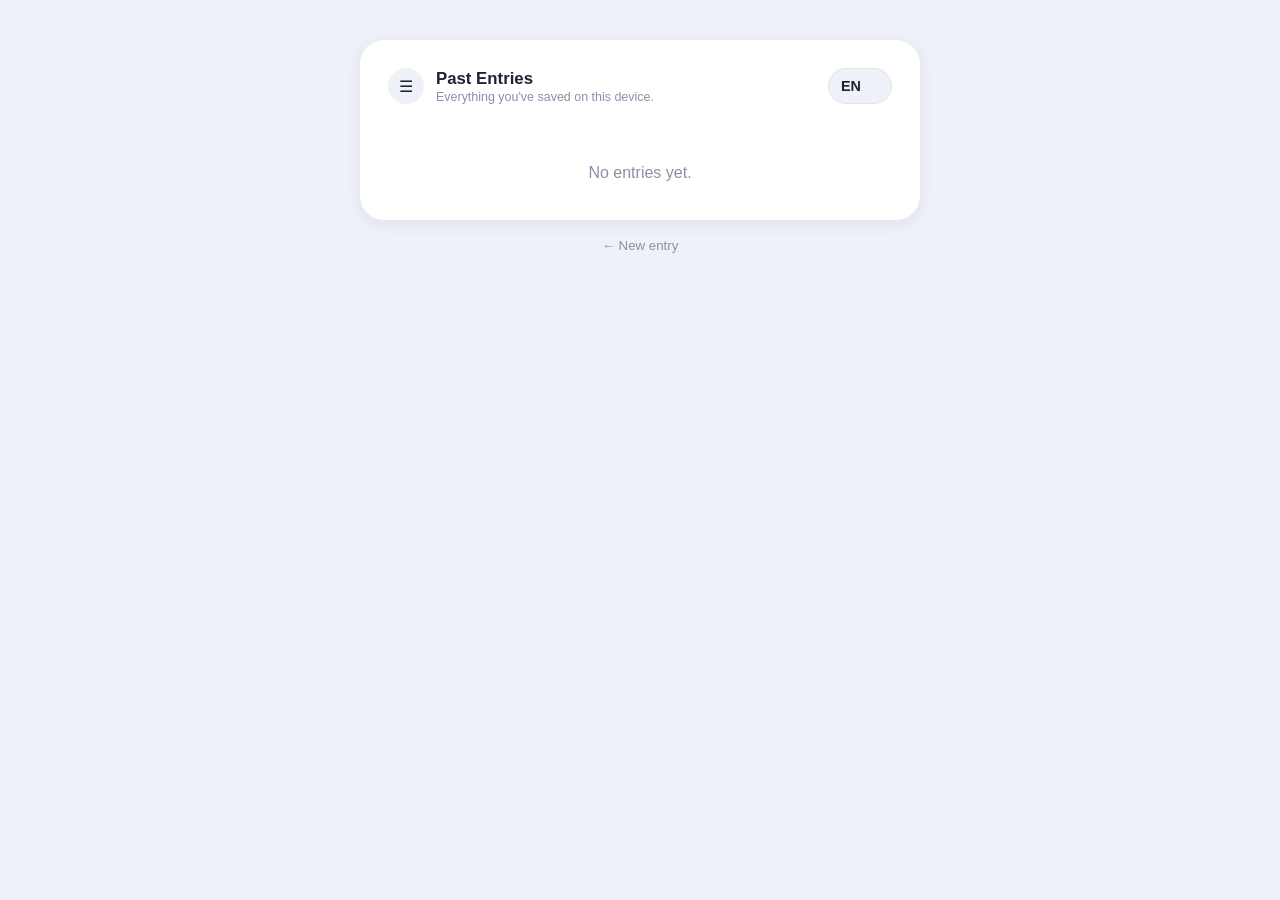
==== history.html @ b077985c "Add files via upload" ====
<!DOCTYPE html>
<html lang="en">
<head>
<meta charset="UTF-8">
<title>CBT Companion - History</title>
<meta name="viewport" content="width=device-width, initial-scale=1">
<link rel="stylesheet" href="style.css">
</head>
<body>
<div class="wrap">
<div class="wrap-card">

  <header class="app-header">
    <div class="header-badge">&#9776;</div>
    <div class="header-copy">
      <h1 data-i18n="historyTitle">Past Entries</h1>
      <p data-i18n="historySubtitle">Everything you've saved on this device.</p>
    </div>
    <div class="header-lang">
      <select id="language-select" class="language-select" aria-label="Language">
        <option value="en">EN</option>
        <option value="he">HE</option>
      </select>
    </div>
  </header>

  <div id="entries"></div>

</div>
  <div class="footer-link">
    <a href="index.html" data-i18n="newEntryLink">&larr; New entry</a>
  </div>
</div>
<script src="history.js"></script>
</body>
</html>
---- style.css ----
:root {
  --bg: #eef1f7;
  --card: #ffffff;
  --green: #3ecf8e;
  --green-dark: #2ea876;
  --teal: #2bb3a3;
  --text-dark: #1c2333;
  --text-muted: #8b91a5;
  --border: #e2e5ee;
  --timeline: #d7dae6;
  --chip-gray: #8b91a5;
  --chip-blue: #3fc1d6;
  --chip-pink: #ef6fa0;
  --danger: #ef5b6b;
  --shadow: 0 4px 18px rgba(28, 35, 51, 0.07);
}

* { box-sizing: border-box; }
html, body { min-height: 100%; }

body {
  margin: 0;
  font-family: -apple-system, "Segoe UI", Roboto, Arial, sans-serif;
  color: var(--text-dark);
  min-height: 100vh;
  display: flex;
  justify-content: center;
  padding: 40px 15px;
  background: var(--bg);
}

.wrap { max-width: 560px; width: 100%; }

.wrap-card {
  background: var(--card);
  border-radius: 24px;
  overflow: hidden;
  padding: 28px 28px 22px;
  box-shadow: var(--shadow);
}

@media (max-width: 600px) {
  .wrap-card { padding: 22px 16px 16px; border-radius: 18px; }
}

header.app-header {
  display: flex;
  align-items: center;
  gap: 12px;
  margin-bottom: 20px;
}

.header-copy { flex: 1; min-width: 0; }
.header-lang { margin-left: auto; }
.language-select {
  min-width: 64px;
  height: 36px;
  border-radius: 999px;
  border: 1px solid var(--border);
  background: var(--bg);
  color: var(--text-dark);
  font-weight: 700;
  padding: 0 12px;
}

.header-badge {
  width: 36px;
  height: 36px;
  min-width: 36px;
  border-radius: 50%;
  background: var(--bg);
  display: flex;
  align-items: center;
  justify-content: center;
  font-size: 1rem;
}

header.app-header h1 { font-size: 1.05rem; margin: 0; font-weight: 700; }
header.app-header p { margin: 1px 0 0; color: var(--text-muted); font-size: 0.78rem; }

.progress-track {
  height: 6px;
  border-radius: 3px;
  background: var(--border);
  margin-bottom: 6px;
  overflow: hidden;
}

.progress-fill {
  height: 100%;
  border-radius: 3px;
  background: var(--green);
  transition: width 0.25s ease;
}

.progress-label {
  font-size: 0.74rem;
  color: var(--text-muted);
  margin-bottom: 20px;
  text-align: right;
}

.step-title { display: block; font-size: 1.3rem; font-weight: 800; margin: 0 0 4px; }
.step-subtitle { margin: 0 0 22px; color: var(--text-muted); font-size: 0.88rem; }

.field { margin-bottom: 20px; }
.field label { display: block; font-weight: 700; font-size: 0.85rem; margin-bottom: 8px; }
.field .hint { display: block; font-weight: 400; color: var(--text-muted); font-size: 0.78rem; margin: -4px 0 8px; }

.wrap-input {
  width: 100%;
  background: var(--bg);
  border-radius: 14px;
  border: 1px solid transparent;
  transition: border-color 0.2s;
}
.wrap-input:focus-within { border-color: var(--green); }

input[type="text"], input[type="date"], select, textarea {
  display: block; width: 100%; border: none; outline: none; background: transparent;
  font-family: inherit; font-weight: 600; font-size: 0.9rem; color: var(--text-dark); resize: vertical;
}
input[type="text"], input[type="date"] { height: 46px; padding: 0 16px; }
select { height: 46px; padding: 0 16px; appearance: none; }
textarea { min-height: 90px; padding: 13px 16px; }
input::placeholder, textarea::placeholder { color: var(--text-muted); font-weight: 400; }

/* Belief level bar */
.level-row { display: flex; justify-content: space-between; align-items: baseline; margin-bottom: 8px; }
.level-row .level-label { font-weight: 700; font-size: 0.85rem; }
.level-row .level-value { font-size: 0.8rem; color: var(--text-muted); }
.level-value b { color: var(--green-dark); }

.level-slider { position: relative; height: 10px; }
.level-slider .track { position: absolute; inset: 0; background: var(--border); border-radius: 5px; }
.level-slider .fill { position: absolute; top: 0; bottom: 0; left: 0; background: var(--green); border-radius: 5px; pointer-events: none; }
.level-slider input[type="range"] {
  position: absolute; inset: 0; width: 100%; margin: 0; appearance: none; background: transparent; cursor: pointer;
}
.level-slider input[type="range"]::-webkit-slider-thumb {
  appearance: none; width: 18px; height: 18px; border-radius: 50%; background: #fff;
  border: 3px solid var(--green); margin-top: -4px; box-shadow: 0 1px 4px rgba(0,0,0,0.2);
}
.level-slider input[type="range"]::-moz-range-thumb {
  width: 18px; height: 18px; border-radius: 50%; background: #fff; border: 3px solid var(--green);
  box-shadow: 0 1px 4px rgba(0,0,0,0.2);
}
.level-slider input[type="range"]::-moz-range-track { background: transparent; }

/* Emotion picker */
.emotion-picker {
  max-height: 320px;
  overflow-y: auto;
  padding: 4px 10px 4px 2px;
}

.emotion-grid { display: grid; grid-template-columns: repeat(2, 1fr); gap: 6px; padding-top: 4px; }

@media (min-width: 480px) {
  .emotion-grid { grid-template-columns: repeat(3, 1fr); }
}

.emotion-grid button {
  padding: 7px 6px;
  border: 1.5px solid var(--c, var(--border));
  border-radius: 999px;
  background: #fff;
  color: var(--c, var(--text-dark));
  font-size: 0.74rem;
  font-weight: 600;
  cursor: pointer;
  transition: background 0.15s, color 0.15s;
}

.emotion-grid button.selected {
  background: var(--c);
  color: #fff;
  font-weight: 700;
}

.intensity-list { margin-top: 16px; display: flex; flex-wrap: wrap; gap: 8px; }

.intensity-chip {
  display: flex;
  align-items: center;
  gap: 10px;
  color: #fff;
  border-radius: 999px;
  padding: 6px 8px 6px 16px;
  font-size: 0.78rem;
  font-weight: 700;
}

.intensity-chip input[type="range"] { width: 70px; accent-color: #fff; }
.intensity-chip .pct { min-width: 32px; text-align: right; }

/* Choice chips (distortions picker + feeling picker) */
.chip-grid { display: flex; flex-wrap: wrap; gap: 8px; }

.chip {
  border: 1.5px solid var(--chip-gray);
  color: var(--chip-gray);
  background: #fff;
  border-radius: 999px;
  padding: 8px 16px;
  font-size: 0.82rem;
  font-weight: 700;
  cursor: pointer;
  transition: background 0.15s, color 0.15s;
}
.chip:nth-child(3n+2) { border-color: var(--chip-blue); color: var(--chip-blue); }
.chip:nth-child(3n+3) { border-color: var(--chip-pink); color: var(--chip-pink); }

.chip.selected { color: #fff; background: var(--chip-gray); }
.chip:nth-child(3n+2).selected { background: var(--chip-blue); }
.chip:nth-child(3n+3).selected { background: var(--chip-pink); }

.chip .d-desc {
  display: block;
  font-weight: 400;
  font-size: 0.72rem;
  margin-top: 3px;
  color: inherit;
  opacity: 0.8;
  white-space: normal;
}

/* Buttons */
.nav-buttons { display: flex; justify-content: center; gap: 10px; padding-top: 24px; }

button.btn {
  display: flex; justify-content: center; align-items: center; flex: 1;
  height: 48px; padding: 0 18px; border: none; border-radius: 999px;
  font-weight: 700; font-size: 0.9rem; color: #fff; cursor: pointer;
  background: linear-gradient(90deg, var(--green), var(--teal));
  transition: opacity 0.2s;
}
button.btn:hover { opacity: 0.9; }

button.btn.secondary {
  background: var(--bg); color: var(--text-dark); flex: 0 0 90px;
}
button.btn.secondary:hover { background: var(--border); opacity: 1; }

.footer-link { text-align: center; margin-top: 16px; }
.footer-link a { color: var(--text-muted); font-size: 0.83rem; text-decoration: none; }
.footer-link a:hover { color: var(--text-dark); }

/* Review timeline (matches CBT Companion "Exercise Review" screen) */
.review-eyebrow { font-size: 0.78rem; color: var(--text-muted); font-weight: 700; text-transform: uppercase; letter-spacing: 0.03em; margin-bottom: 14px; }

.timeline { position: relative; padding-left: 30px; }

.timeline::before {
  content: "";
  position: absolute;
  left: 11px;
  top: 12px;
  bottom: 12px;
  border-left: 2px dashed var(--timeline);
}

.timeline-item { position: relative; margin-bottom: 16px; }

.timeline-node {
  position: absolute;
  left: -30px;
  top: 14px;
  width: 24px;
  height: 24px;
  border-radius: 50%;
  background: var(--bg);
  border: 1px solid var(--border);
}

.review-card {
  background: var(--card);
  border: 1px solid var(--border);
  border-radius: 16px;
  padding: 16px 18px;
}

.review-card .r-title { font-weight: 700; font-size: 0.88rem; margin-bottom: 10px; }
.review-card .r-title .r-sub { font-weight: 400; color: var(--teal); font-size: 0.78rem; }
.review-card .r-text { font-size: 0.88rem; color: var(--text-dark); white-space: pre-wrap; margin-bottom: 10px; }
.review-card .r-empty { font-size: 0.82rem; color: var(--text-muted); font-style: italic; }

.review-chip {
  display: inline-block;
  border: 1.5px solid var(--chip-gray);
  color: var(--chip-gray);
  border-radius: 999px;
  padding: 4px 12px;
  font-size: 0.76rem;
  font-weight: 700;
  margin: 0 6px 6px 0;
}
.review-chip:nth-child(3n+2) { border-color: var(--chip-blue); color: var(--chip-blue); }
.review-chip:nth-child(3n+3) { border-color: var(--chip-pink); color: var(--chip-pink); }

.confirmation { text-align: center; padding: 8px 0 4px; }
.confirmation h2 { margin: 0 0 4px; font-size: 1.15rem; }
.confirmation p { color: var(--text-muted); font-size: 0.85rem; margin: 0 0 20px; }

/* Needs flow */
.needs-step { display: block; }
.needs-card {
  background: #f8fafd;
  border: 1px solid var(--border);
  border-radius: 18px;
  padding: 18px 16px;
  margin-bottom: 18px;
}
.needs-card-header {
  font-size: 1rem;
  font-weight: 800;
  margin-bottom: 16px;
  color: var(--text-dark);
}
.needs-select-wrap {
  overflow: hidden;
}
.needs-select-wrap select {
  min-height: 160px;
  background: var(--bg);
  border: 1px solid transparent;
  border-radius: 14px;
  padding: 12px 16px;
  width: 100%;
}
.summary-card {
  background: #fff;
}
.summary-row {
  margin-top: 10px;
  font-size: 0.86rem;
  line-height: 1.5;
  color: var(--text-dark);
  white-space: pre-wrap;
}
.summary-row strong {
  color: var(--text-dark);
}

/* history page */
.entry-card {
  background: var(--card);
  border-radius: 20px;
  padding: 20px 20px 14px;
  margin-bottom: 16px;
  box-shadow: var(--shadow);
}

.entry-card .entry-header { display: flex; justify-content: space-between; align-items: baseline; margin-bottom: 6px; }
.entry-card h3 { margin: 0; font-size: 1rem; }
.entry-card .meta { color: var(--text-muted); font-size: 0.8rem; margin-bottom: 14px; }

.empty-state { text-align: center; color: var(--text-muted); margin-top: 60px; }

.delete-btn {
  border: none; background: none; color: var(--danger); font-size: 0.78rem; cursor: pointer;
}
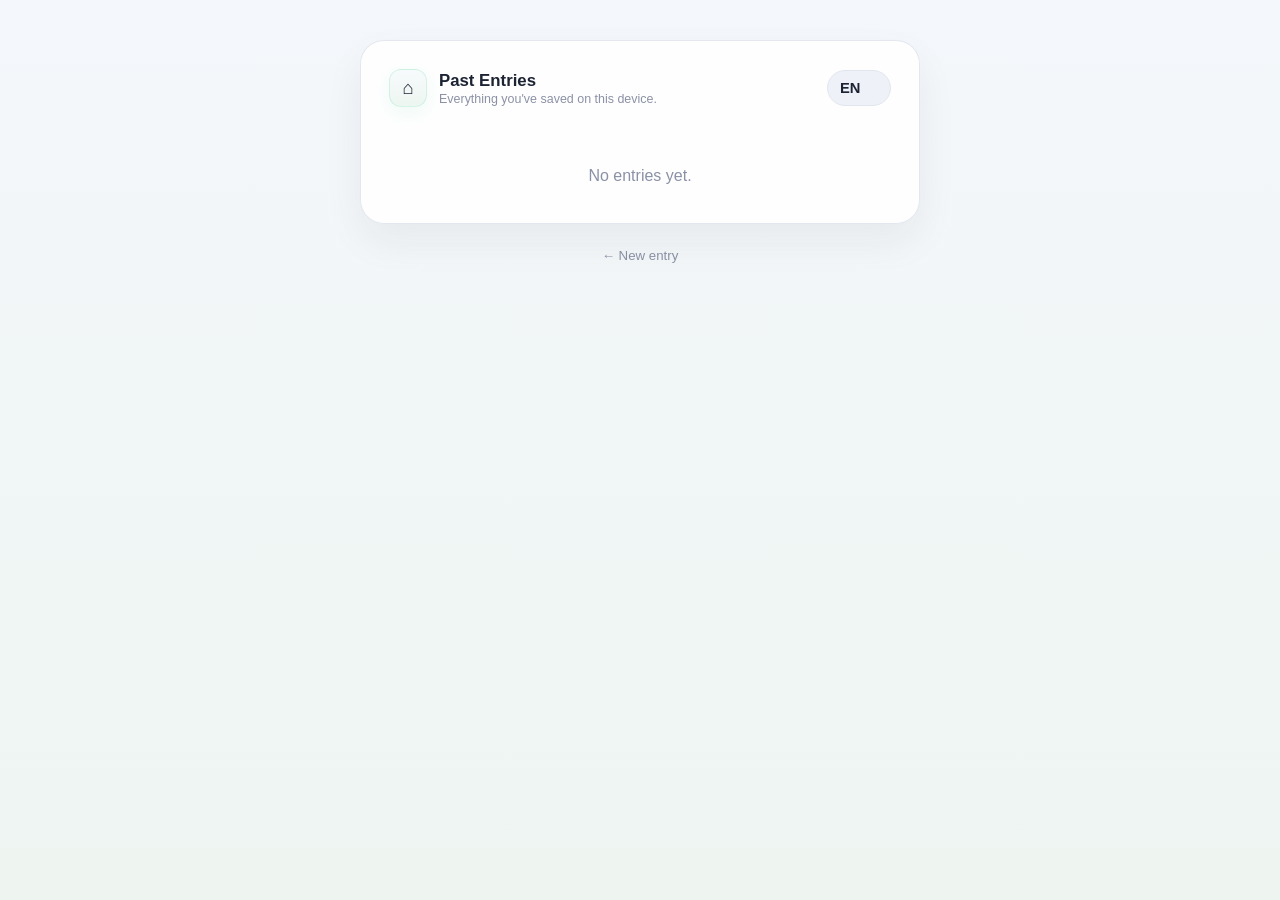
==== commit 94a86205: "Add files via upload" ====
--- a/history.html
+++ b/history.html
@@ -11,7 +11,7 @@
 <div class="wrap-card">
 
   <header class="app-header">
-    <div class="header-badge">&#9776;</div>
+    <a href="index.html" class="header-badge" aria-label="Home">&#8962;</a>
     <div class="header-copy">
       <h1 data-i18n="historyTitle">Past Entries</h1>
       <p data-i18n="historySubtitle">Everything you've saved on this device.</p>
--- a/style.css
+++ b/style.css
@@ -26,17 +26,34 @@
   display: flex;
   justify-content: center;
   padding: 40px 15px;
-  background: var(--bg);
-}
+  background: linear-gradient(180deg, #f4f7fb 0%, #eef5f1 100%);
+}
+body.rtl {
+  direction: rtl;
+  text-align: right;
+}
+body.rtl .header-copy,
+body.rtl .field label,
+body.rtl .field .hint,
+body.rtl .summary-row,
+body.rtl .step-title,
+body.rtl .step-subtitle {
+  text-align: right;
+}
+body.rtl .nav-buttons { direction: rtl; }
+body.rtl .header-lang { margin-left: 0; margin-right: auto; }
+body.rtl .header-badge { margin-left: 0; margin-right: 0; }
 
 .wrap { max-width: 560px; width: 100%; }
 
 .wrap-card {
-  background: var(--card);
+  background: rgba(255,255,255,0.88);
+  border: 1px solid rgba(226, 229, 238, 0.9);
   border-radius: 24px;
   overflow: hidden;
   padding: 28px 28px 22px;
-  box-shadow: var(--shadow);
+  box-shadow: 0 18px 40px rgba(28, 35, 51, 0.06);
+  backdrop-filter: blur(2px);
 }
 
 @media (max-width: 600px) {
@@ -64,15 +81,24 @@
 }
 
 .header-badge {
-  width: 36px;
-  height: 36px;
-  min-width: 36px;
-  border-radius: 50%;
-  background: var(--bg);
+  width: 38px;
+  height: 38px;
+  min-width: 38px;
+  border-radius: 12px;
+  background: linear-gradient(180deg, #f7fafc 0%, #edf6f1 100%);
+  border: 1px solid rgba(62, 207, 142, 0.18);
   display: flex;
   align-items: center;
   justify-content: center;
-  font-size: 1rem;
+  font-size: 1.15rem;
+  color: var(--text-dark);
+  text-decoration: none;
+  box-shadow: 0 6px 16px rgba(62, 207, 142, 0.08);
+  transition: transform 0.15s ease, box-shadow 0.15s ease;
+}
+.header-badge:hover {
+  transform: translateY(-1px);
+  box-shadow: 0 8px 18px rgba(62, 207, 142, 0.12);
 }
 
 header.app-header h1 { font-size: 1.05rem; margin: 0; font-weight: 700; }
@@ -109,20 +135,21 @@
 
 .wrap-input {
   width: 100%;
-  background: var(--bg);
+  background: rgba(255,255,255,0.95);
   border-radius: 14px;
-  border: 1px solid transparent;
-  transition: border-color 0.2s;
-}
-.wrap-input:focus-within { border-color: var(--green); }
+  border: 1px solid rgba(226, 229, 238, 0.9);
+  transition: border-color 0.2s, box-shadow 0.2s ease;
+  box-shadow: inset 0 1px 2px rgba(28,35,51,0.02);
+}
+.wrap-input:focus-within { border-color: rgba(62, 207, 142, 0.7); box-shadow: 0 0 0 4px rgba(62, 207, 142, 0.08); }
 
 input[type="text"], input[type="date"], select, textarea {
   display: block; width: 100%; border: none; outline: none; background: transparent;
-  font-family: inherit; font-weight: 600; font-size: 0.9rem; color: var(--text-dark); resize: vertical;
+  font-family: inherit; font-weight: 600; font-size: 0.92rem; color: var(--text-dark); resize: vertical;
 }
 input[type="text"], input[type="date"] { height: 46px; padding: 0 16px; }
 select { height: 46px; padding: 0 16px; appearance: none; }
-textarea { min-height: 90px; padding: 13px 16px; }
+textarea { min-height: 92px; padding: 13px 16px; }
 input::placeholder, textarea::placeholder { color: var(--text-muted); font-weight: 400; }
 
 /* Belief level bar */
@@ -151,16 +178,18 @@
 .emotion-picker {
   max-height: 320px;
   overflow-y: auto;
-  padding: 4px 10px 4px 2px;
-}
-
-.emotion-grid { display: grid; grid-template-columns: repeat(2, 1fr); gap: 6px; padding-top: 4px; }
+  padding: 8px 8px 4px 2px;
+}
+
+.emotion-grid { display: grid; grid-template-columns: repeat(2, 1fr); gap: 8px; padding-top: 4px; }
 
 @media (min-width: 480px) {
   .emotion-grid { grid-template-columns: repeat(3, 1fr); }
 }
 
 .emotion-grid button {
+  position: relative;
+  z-index: 1;
   padding: 7px 6px;
   border: 1.5px solid var(--c, var(--border));
   border-radius: 999px;
@@ -169,7 +198,15 @@
   font-size: 0.74rem;
   font-weight: 600;
   cursor: pointer;
-  transition: background 0.15s, color 0.15s;
+  user-select: none;
+  -webkit-tap-highlight-color: transparent;
+  touch-action: manipulation;
+  pointer-events: auto;
+  transition: background 0.15s, color 0.15s, transform 0.15s ease;
+}
+
+.emotion-grid button:active {
+  transform: scale(0.98);
 }
 
 .emotion-grid button.selected {
@@ -198,22 +235,24 @@
 .chip-grid { display: flex; flex-wrap: wrap; gap: 8px; }
 
 .chip {
-  border: 1.5px solid var(--chip-gray);
+  border: 1.5px solid rgba(139, 145, 165, 0.35);
   color: var(--chip-gray);
-  background: #fff;
-  border-radius: 999px;
-  padding: 8px 16px;
+  background: rgba(255, 255, 255, 0.9);
+  border-radius: 999px;
+  padding: 8px 14px;
   font-size: 0.82rem;
   font-weight: 700;
   cursor: pointer;
-  transition: background 0.15s, color 0.15s;
-}
-.chip:nth-child(3n+2) { border-color: var(--chip-blue); color: var(--chip-blue); }
-.chip:nth-child(3n+3) { border-color: var(--chip-pink); color: var(--chip-pink); }
-
-.chip.selected { color: #fff; background: var(--chip-gray); }
-.chip:nth-child(3n+2).selected { background: var(--chip-blue); }
-.chip:nth-child(3n+3).selected { background: var(--chip-pink); }
+  transition: transform 0.15s ease, box-shadow 0.15s ease, background 0.15s ease, color 0.15s ease;
+  box-shadow: 0 1px 3px rgba(28, 35, 51, 0.04);
+}
+.chip:hover { transform: translateY(-1px); }
+.chip:nth-child(3n+2) { border-color: rgba(63, 193, 214, 0.35); color: var(--chip-blue); }
+.chip:nth-child(3n+3) { border-color: rgba(239, 111, 160, 0.35); color: var(--chip-pink); }
+
+.chip.selected { color: #fff; background: var(--chip-gray); box-shadow: 0 5px 14px rgba(139, 145, 165, 0.18); }
+.chip:nth-child(3n+2).selected { background: var(--chip-blue); box-shadow: 0 5px 14px rgba(63, 193, 214, 0.2); }
+.chip:nth-child(3n+3).selected { background: var(--chip-pink); box-shadow: 0 5px 14px rgba(239, 111, 160, 0.2); }
 
 .chip .d-desc {
   display: block;
@@ -232,10 +271,11 @@
   display: flex; justify-content: center; align-items: center; flex: 1;
   height: 48px; padding: 0 18px; border: none; border-radius: 999px;
   font-weight: 700; font-size: 0.9rem; color: #fff; cursor: pointer;
-  background: linear-gradient(90deg, var(--green), var(--teal));
-  transition: opacity 0.2s;
-}
-button.btn:hover { opacity: 0.9; }
+  background: linear-gradient(90deg, #62d6a1 0%, #4ec2b5 100%);
+  transition: transform 0.15s ease, opacity 0.2s;
+  box-shadow: 0 8px 20px rgba(62, 207, 142, 0.16);
+}
+button.btn:hover { opacity: 0.96; transform: translateY(-1px); }
 
 button.btn.secondary {
   background: var(--bg); color: var(--text-dark); flex: 0 0 90px;
@@ -243,8 +283,22 @@
 button.btn.secondary:hover { background: var(--border); opacity: 1; }
 
 .footer-link { text-align: center; margin-top: 16px; }
-.footer-link a { color: var(--text-muted); font-size: 0.83rem; text-decoration: none; }
-.footer-link a:hover { color: var(--text-dark); }
+.footer-link a {
+  display: inline-flex;
+  align-items: center;
+  justify-content: center;
+  color: var(--text-muted);
+  font-size: 0.83rem;
+  text-decoration: none;
+  padding: 8px 12px;
+  border-radius: 999px;
+  transition: background 0.15s ease, color 0.15s ease, transform 0.15s ease;
+}
+.footer-link a:hover {
+  color: var(--text-dark);
+  background: rgba(62, 207, 142, 0.08);
+  transform: translateY(-1px);
+}
 
 /* Review timeline (matches CBT Companion "Exercise Review" screen) */
 .review-eyebrow { font-size: 0.78rem; color: var(--text-muted); font-weight: 700; text-transform: uppercase; letter-spacing: 0.03em; margin-bottom: 14px; }
@@ -303,40 +357,67 @@
 .confirmation p { color: var(--text-muted); font-size: 0.85rem; margin: 0 0 20px; }
 
 /* Needs flow */
-.needs-step { display: block; }
+.needs-step[hidden] { display: none !important; }
+.needs-step {
+  display: block;
+  padding: 10px 0 0;
+}
 .needs-card {
-  background: #f8fafd;
-  border: 1px solid var(--border);
-  border-radius: 18px;
-  padding: 18px 16px;
-  margin-bottom: 18px;
+  background: linear-gradient(180deg, rgba(255,255,255,0.96), rgba(246,249,252,0.96));
+  border: 1px solid rgba(226, 229, 238, 0.9);
+  border-radius: 20px;
+  padding: 18px 16px 14px;
+  margin-bottom: 16px;
+  box-shadow: 0 8px 22px rgba(28, 35, 51, 0.03);
 }
 .needs-card-header {
   font-size: 1rem;
   font-weight: 800;
-  margin-bottom: 16px;
+  margin-bottom: 14px;
   color: var(--text-dark);
 }
 .needs-select-wrap {
   overflow: hidden;
+  border-radius: 14px;
+  background: rgba(255,255,255,0.95);
+  border: 1px solid rgba(226, 229, 238, 0.9);
+  box-shadow: inset 0 1px 2px rgba(28, 35, 51, 0.02);
 }
 .needs-select-wrap select {
-  min-height: 160px;
-  background: var(--bg);
-  border: 1px solid transparent;
+  min-height: 150px;
+  background: transparent;
+  border: none;
   border-radius: 14px;
-  padding: 12px 16px;
+  padding: 10px 10px;
   width: 100%;
+  color: var(--text-dark);
+  font-weight: 600;
+}
+.needs-select-wrap select option {
+  padding: 8px 10px;
+  border-radius: 8px;
+  margin: 2px 0;
+}
+.needs-select-wrap select option:checked {
+  background: linear-gradient(90deg, rgba(62, 207, 142, 0.14), rgba(43, 179, 163, 0.12));
+  color: var(--text-dark);
 }
 .summary-card {
-  background: #fff;
+  background: linear-gradient(180deg, rgba(255,255,255,0.96), rgba(246,249,252,0.96));
 }
 .summary-row {
   margin-top: 10px;
-  font-size: 0.86rem;
-  line-height: 1.5;
+  font-size: 0.85rem;
+  line-height: 1.55;
   color: var(--text-dark);
   white-space: pre-wrap;
+  padding-top: 8px;
+  border-top: 1px solid rgba(226, 229, 238, 0.8);
+}
+.summary-row:first-of-type {
+  border-top: none;
+  margin-top: 8px;
+  padding-top: 0;
 }
 .summary-row strong {
   color: var(--text-dark);
